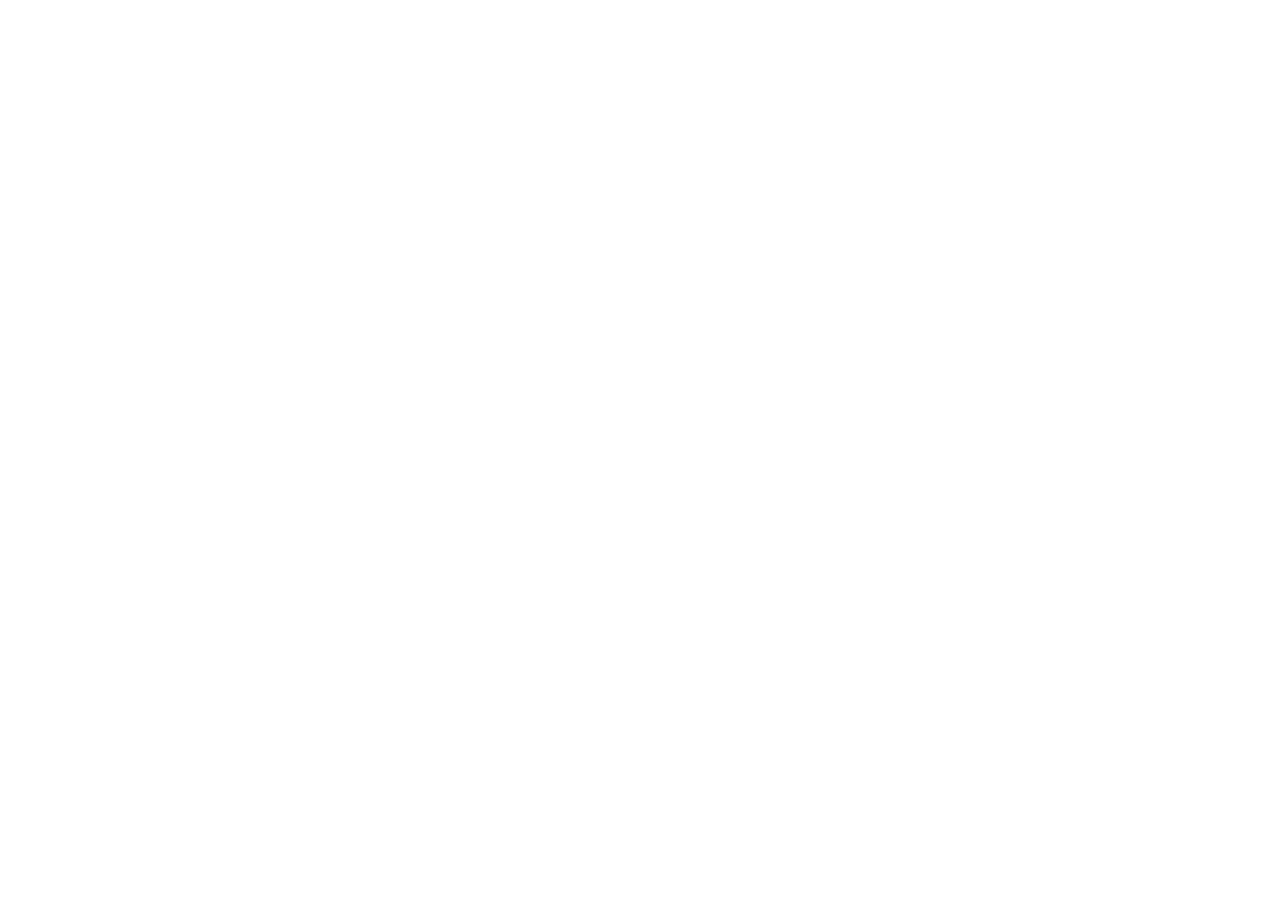
==== contactos.html @ ab89a8ef "a" ====
<!DOCTYPE html>
<html lang="en">
<head>
    <meta charset="UTF-8">
    <meta name="viewport" content="width=device-width, initial-scale=1.0">
    <title>Contactanos</title>
</head>
<body>
    
</body>
</html>
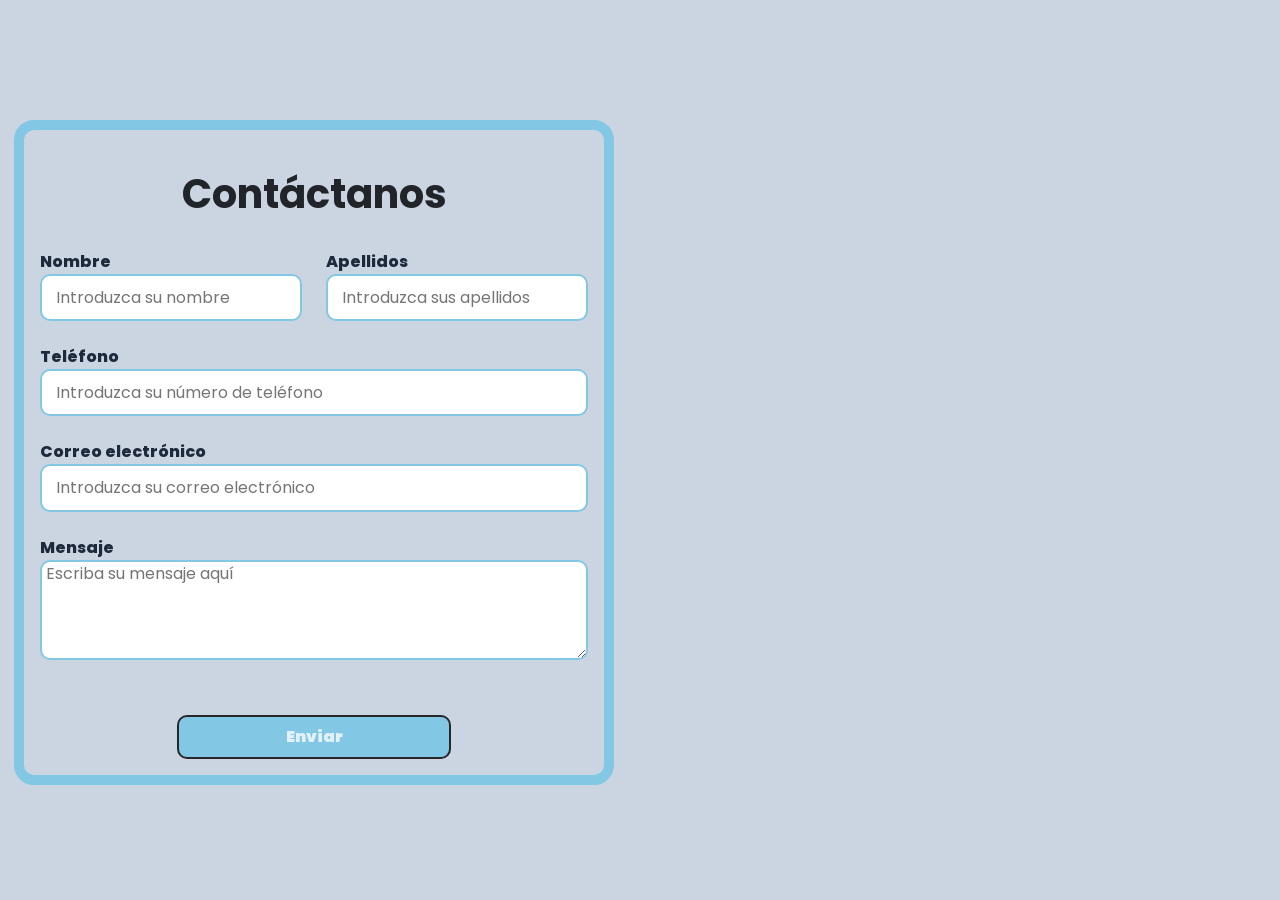
==== commit 8a5572c8: "mm" ====
--- a/contactos.html
+++ b/contactos.html
@@ -4,8 +4,62 @@
     <meta charset="UTF-8">
     <meta name="viewport" content="width=device-width, initial-scale=1.0">
     <title>Contactanos</title>
+
+    <!-- FAVICON Y/O LOGOTIPO DE LA PÁGINA -->
+     <link rel="shortcut icon" href="" type="image/x-icon">
+
+    <!-- LIBRERIA DE FUENTES -->
+     <link href="https://fonts.googleapis.com/css2?family=Poppins:ital,wght@0,100;0,200;0,300;0,400;0,500;0,600;0,700;0,800;0,900;1,100;1,200;1,300;1,400;1,500;1,600;1,700;1,800;1,900&display=swap" rel="stylesheet">
+
+     <!-- FRAMEWORD DE BOOTSTRAP -->
+      <link href="https://cdn.jsdelivr.net/npm/bootstrap@5.0.2/dist/css/bootstrap.min.css" rel="stylesheet" integrity="sha384-EVSTQN3/azprG1Anm3QDgpJLIm9Nao0Yz1ztcQTwFspd3yD65VohhpuuCOmLASjC" crossorigin="anonymous">
+
+      <!-- LIBRERIA DE ICONOS -->
+       <script src="https://kit.fontawesome.com/812c8ee19a.js" crossorigin="anonymous"></script>
+
+<!-- HOJA DE ESTILOS -->
+ <link rel="stylesheet" href="css/contactos.css">
+
 </head>
 <body>
+
+    <br><br><br><br><br>
+    <main class="formulario__contenedor">
+        <section class="row">
+            <section class="col-xs-12 col-sm-6 col-md-6">
+            <form class="formulario__base" action="">
+                <img src="" alt="" class="img-fluid">
+                <h1 class="formulario__titulo">Contáctanos</h1><br>
+                <div>
+                    <section class="row">
+                        <section class="col-xs-12 col-sm-6 col-md-6">
+                            <label for="">Nombre</label>  <br>
+                            <input type="text" placeholder=" Introduzca su nombre">
+                        </section>
+                        <section class="col-xs-12 col-sm-6 col-md-6">
+                            <label for="">Apellidos</label>  <br>
+                            <input type="text" placeholder=" Introduzca sus apellidos"> <br><br>    
+                        </section>
+                    </section>
+                            <label for="">Teléfono</label> <br>
+                            <input type="tel" placeholder=" Introduzca su número de teléfono"> <br><br> 
+                            <label for="">Correo electrónico</label> <br>
+                            <input type="email" placeholder=" Introduzca su correo electrónico"> <br><br>
+                    <label for="">Mensaje</label> <br>
+                    <textarea class="formulario__motivo" name="" id="" placeholder=" Escriba su mensaje aquí"></textarea>
+                    <br><br><br>
+                    <button class="formulario__boton">Enviar</button>
+                </div>  
+            </form>
+            </section>
+            <section class="col-xs-12 col-sm-6 col-md-6">
+                <div class="contacto__mapa">
+                    <iframe src="https://www.google.com/maps/embed?pb=!1m18!1m12!1m3!1d487.83029199685865!2d-77.06199259957017!3d-11.999232014306118!2m3!1f0!2f0!3f0!3m2!1i1024!2i768!4f13.1!3m3!1m2!1s0x9105ce568c042771%3A0x6072f46c2b26e80!2sSENATI!5e0!3m2!1ses-419!2spe!4v1795187328798!5m2!1ses-419!2spe" width="600" height="450" style="border:0;" allowfullscreen="" loading="lazy" referrerpolicy="strict-origin-when-cross-origin"></iframe>
+                </div>
+            </section>
+        </section>
+    </main>
+<br><br><br><br>
     
 </body>
 </html>
--- a/css/contactos.css
+++ b/css/contactos.css
@@ -0,0 +1,105 @@
+
+/* VARIABLES CSS */
+/* El root es el selector padre */
+:root{
+    --colorPrimario: #82C8E5;
+    --colorFooter: #E3F2FA;
+    --colorSeparacion: #CBD5E1;
+    --colorTitulo: #000;
+    --colorParrafo: #1E293B;
+    --colorSombrado: #E3F2FA;
+}
+/* SELECTOR UNIVERSAL  */
+*{
+    padding: 0;
+    margin: 0;
+    box-sizing:border-box;
+}
+body{
+    background-color: var(--colorSeparacion)
+}
+
+input {
+    width: 100%;
+    margin: auto;
+    font-family: "poppins";
+    border: 2px solid var(--colorPrimario);
+    border-radius: 10px;
+    padding: 0.6em;
+}
+
+label {
+    color: var(--colorParrafo);
+    font-family: "poppins";
+    font-weight: 800;
+}
+
+textarea {
+    width: 100%;
+    min-height: 100px;
+    max-height: 200px;
+    border-radius: 10px;
+    font-family: "poppins";
+    border: 2px solid var(--colorPrimario);
+}
+
+.formulario__boton {
+    font-family: "poppins";
+    color: var(--colorFooter);
+    border-radius: 10px;
+    border: 2px solid #27272a;
+    margin: auto;
+    width: 50%;
+    padding: 0.5em;
+    font-weight: 900;
+    background-color: var(--colorPrimario);
+    display: block;
+}
+
+.formulario__boton:hover {
+    background-color: #5799b6;
+}
+
+.formulario__titulo {
+    color: var(--colorTitulos);
+    text-align: center;
+    font-family: "poppins";
+    font-weight: 700;
+}
+
+.formulario__base{
+    background-color: var(--colorSeparacion);
+    align-items: center;
+    margin: auto;
+    border: 10px solid var(--colorPrimario);
+    width: min(600px);
+    padding: 1em;
+    border-radius: 20px;
+}
+
+.formulario__base:hover {
+    border-color: var(--colorPrimario);
+    
+}
+
+@media screen and (max-width: 860px) {
+    .formulario__base{
+        padding: 0.1em;
+        width: min(350px);
+    }
+    body {
+        background-image: url(../img/contactos_02.jpg);
+    }
+}
+
+.contacto__mapa{
+    width: 100%;
+    max-width: 800px;
+}
+
+.contacto__mapa iframe{
+    display: block;
+    width: 100%;
+    height: 650px;
+    border: 0;
+}
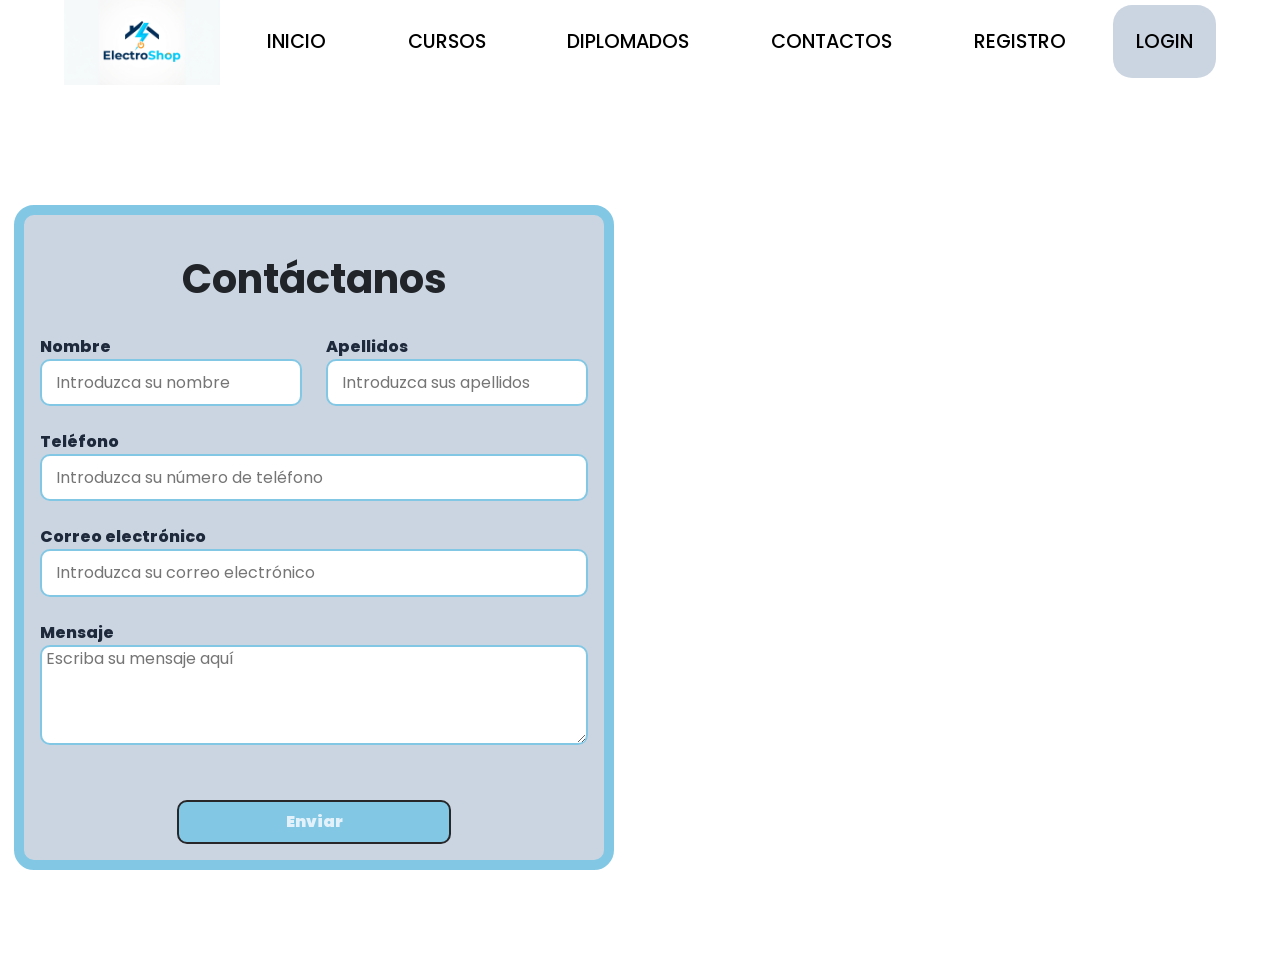
==== commit 77c77694: "wa" ====
--- a/contactos.html
+++ b/contactos.html
@@ -22,6 +22,31 @@
 
 </head>
 <body>
+
+    <!-- MENÚ DE NAVEGACIÓN -->
+        <header id="header">
+        <nav class="menu">
+            <div class="menu__logo">
+            <a href="index.html">
+                <img src="img/logo.jpg" alt="" class="img-fluid menu__img-logo" />
+            </a>
+            <a href="#" class="menu__btn-menu" id="btn-menu">
+                <i class="fa-solid fa-bars menu__icono-menu"></i>
+            </a>
+            </div>
+            <div class="menu__enlaces" id="enlaces">
+            <a href="inicio.html">INICIO</a>
+            <a href="">CURSOS</a>
+            <a href="">DIPLOMADOS</a>
+            <a href="contactos.html">CONTACTOS</a>
+            <a href="">REGISTRO</a>
+            </div>
+            <div class="menu__enlaces_caja" id="enlaces">
+                <a href="">LOGIN</a>
+            </div>
+        </nav>
+        </header>
+    <!-- FIN DE MENÚ -->
 
     <br><br><br><br><br>
     <main class="formulario__contenedor">
--- a/css/contactos.css
+++ b/css/contactos.css
@@ -15,9 +15,83 @@
     margin: 0;
     box-sizing:border-box;
 }
-body{
-    background-color: var(--colorSeparacion)
+
+.menu{
+    width: 90%;
+    margin: auto;
+    display: flex;
+    flex-direction: row;
+    justify-content: space-between;
+    align-items: center;
+   
 }
+
+.menu__img-logo{
+    height: 85px;
+
+}
+
+.menu__btn-menu{
+    display: none;
+}
+
+.menu__enlaces a{
+    font-family: 'Poppins';
+    padding: 2em;
+    text-align: center;
+    font-size: 1.2em;
+    text-decoration: none;
+    color: var(--colorTitulo);
+    font-weight: 500;
+    transition: color 1s ease;
+}
+
+.menu__enlaces_caja a{
+    font-family: 'Poppins';
+    padding: 1.2em;
+    background-color: #CBD5E1;
+    text-align: center;
+    font-size: 1.2em;
+    text-decoration: none;
+    color: var(--colorTitulo);
+    font-weight: 500;
+    transition: color 1s ease;
+    border-radius: 1em;
+    
+}
+
+.menu__enlaces a:hover{
+    color: #82C8E5;
+}
+.menu__enlaces_caja a:hover{
+    color: #82C8E5;
+}
+
+
+@media screen and (max-width: 1023px){
+    .menu{
+        flex-direction: column;
+    }
+    .menu__logo{
+        display: flex;
+        flex-direction: row;
+        justify-content: space-between;
+        width: 100%;
+        padding: 1em;
+    }
+    .menu__btn-menu{
+        display: block;
+        color: var();
+        font-size: 1.5em;
+    }  
+
+    .menu__enlaces{
+        width: 100%;
+        display: flex;
+        flex-direction: column;
+    }
+}
+
 
 input {
     width: 100%;
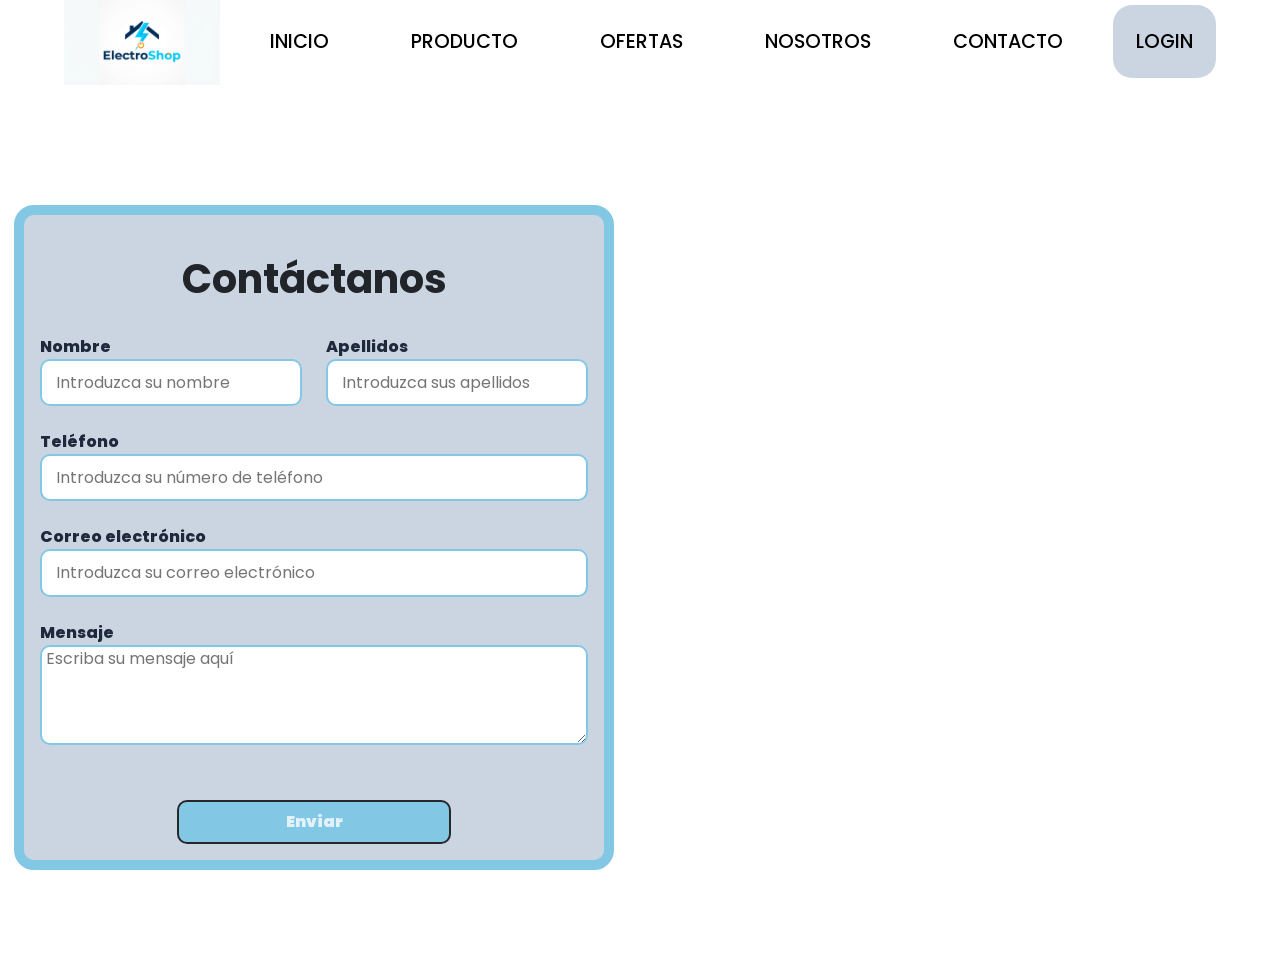
==== commit 0d377d71: "Terminado" ====
--- a/contactos.html
+++ b/contactos.html
@@ -27,7 +27,7 @@
         <header id="header">
         <nav class="menu">
             <div class="menu__logo">
-            <a href="index.html">
+            <a href="inicio.html">
                 <img src="img/logo.jpg" alt="" class="img-fluid menu__img-logo" />
             </a>
             <a href="#" class="menu__btn-menu" id="btn-menu">
@@ -36,13 +36,13 @@
             </div>
             <div class="menu__enlaces" id="enlaces">
             <a href="inicio.html">INICIO</a>
-            <a href="">CURSOS</a>
-            <a href="">DIPLOMADOS</a>
-            <a href="contactos.html">CONTACTOS</a>
-            <a href="">REGISTRO</a>
+            <a href="producto.html">PRODUCTO</a>
+            <a href="ofertas.html">OFERTAS</a>
+            <a href="nosotros.html">NOSOTROS</a>
+            <a href="contactos.html">CONTACTO</a>
             </div>
             <div class="menu__enlaces_caja" id="enlaces">
-                <a href="">LOGIN</a>
+                <a href="login.html">LOGIN</a>
             </div>
         </nav>
         </header>
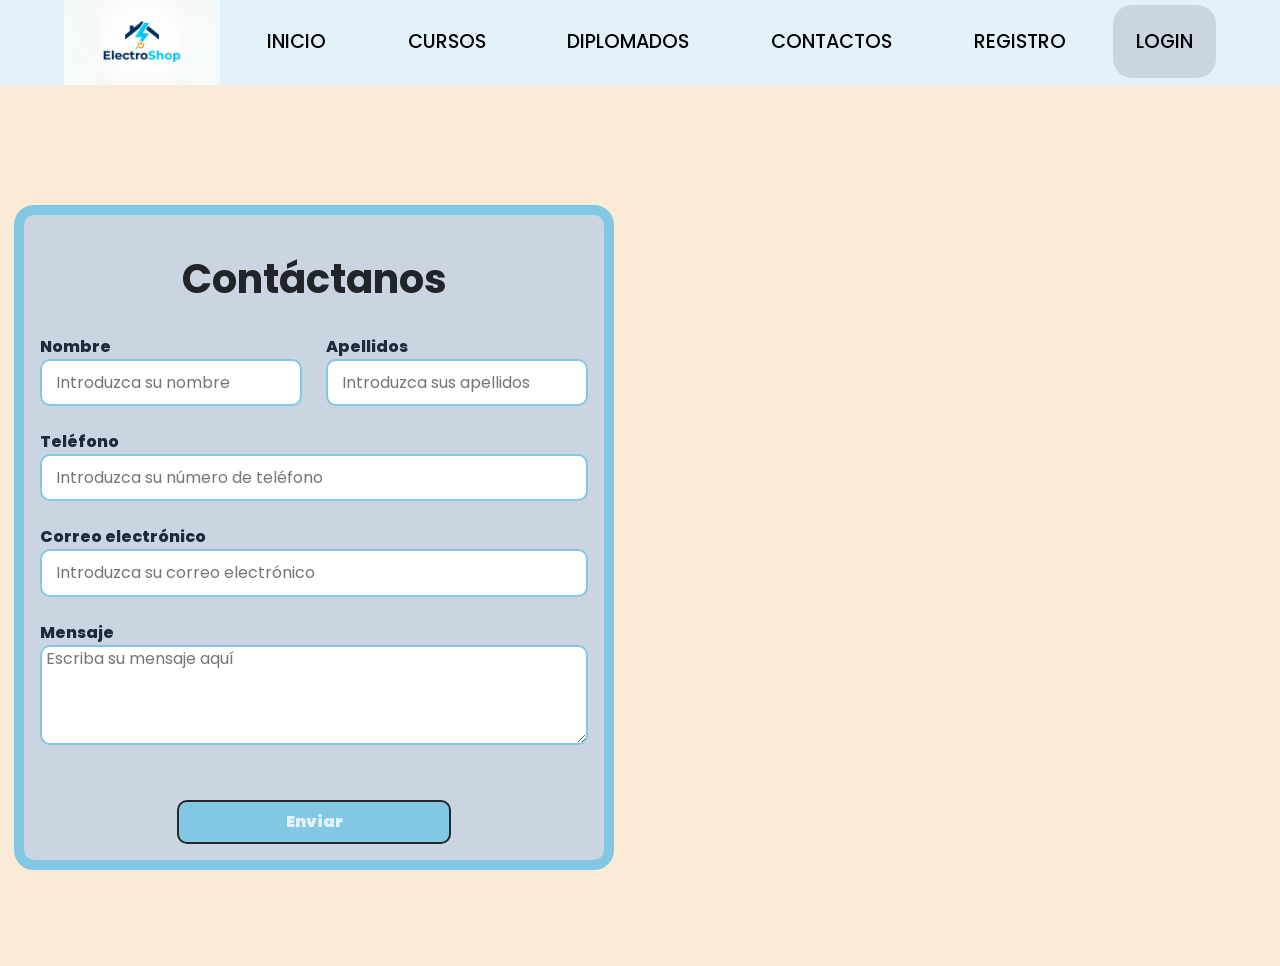
==== commit ed0846ff: "va" ====
--- a/contactos.html
+++ b/contactos.html
@@ -20,14 +20,17 @@
 <!-- HOJA DE ESTILOS -->
  <link rel="stylesheet" href="css/contactos.css">
 
+    <script src="js/WE_MC_03_jquery.js"></script>
+
 </head>
 <body>
 
     <!-- MENÚ DE NAVEGACIÓN -->
+     <div class="menu__cuerpo">
         <header id="header">
         <nav class="menu">
             <div class="menu__logo">
-            <a href="inicio.html">
+            <a href="index.html">
                 <img src="img/logo.jpg" alt="" class="img-fluid menu__img-logo" />
             </a>
             <a href="#" class="menu__btn-menu" id="btn-menu">
@@ -36,16 +39,17 @@
             </div>
             <div class="menu__enlaces" id="enlaces">
             <a href="inicio.html">INICIO</a>
-            <a href="producto.html">PRODUCTO</a>
-            <a href="ofertas.html">OFERTAS</a>
-            <a href="nosotros.html">NOSOTROS</a>
-            <a href="contactos.html">CONTACTO</a>
+            <a href="">CURSOS</a>
+            <a href="">DIPLOMADOS</a>
+            <a href="contactos.html">CONTACTOS</a>
+            <a href="">REGISTRO</a>
             </div>
             <div class="menu__enlaces_caja" id="enlaces">
-                <a href="login.html">LOGIN</a>
+                <a href="">LOGIN</a>
             </div>
         </nav>
         </header>
+    </div>
     <!-- FIN DE MENÚ -->
 
     <br><br><br><br><br>
@@ -86,5 +90,9 @@
     </main>
 <br><br><br><br>
     
+        <script src="js/WE_MC_02_headroom.min.js"></script>
+    <script src="js/WE_MC_04_menu-flex.js"></script>
+
+
 </body>
 </html>
--- a/css/contactos.css
+++ b/css/contactos.css
@@ -14,6 +14,10 @@
     padding: 0;
     margin: 0;
     box-sizing:border-box;
+}
+
+body {
+    background-color:antiquewhite
 }
 
 .menu{
@@ -65,6 +69,10 @@
 }
 .menu__enlaces_caja a:hover{
     color: #82C8E5;
+}
+
+.menu__cuerpo {
+    background-color: var(--colorFooter);
 }
 
 
@@ -164,6 +172,7 @@
     body {
         background-image: url(../img/contactos_02.jpg);
     }
+    
 }
 
 .contacto__mapa{
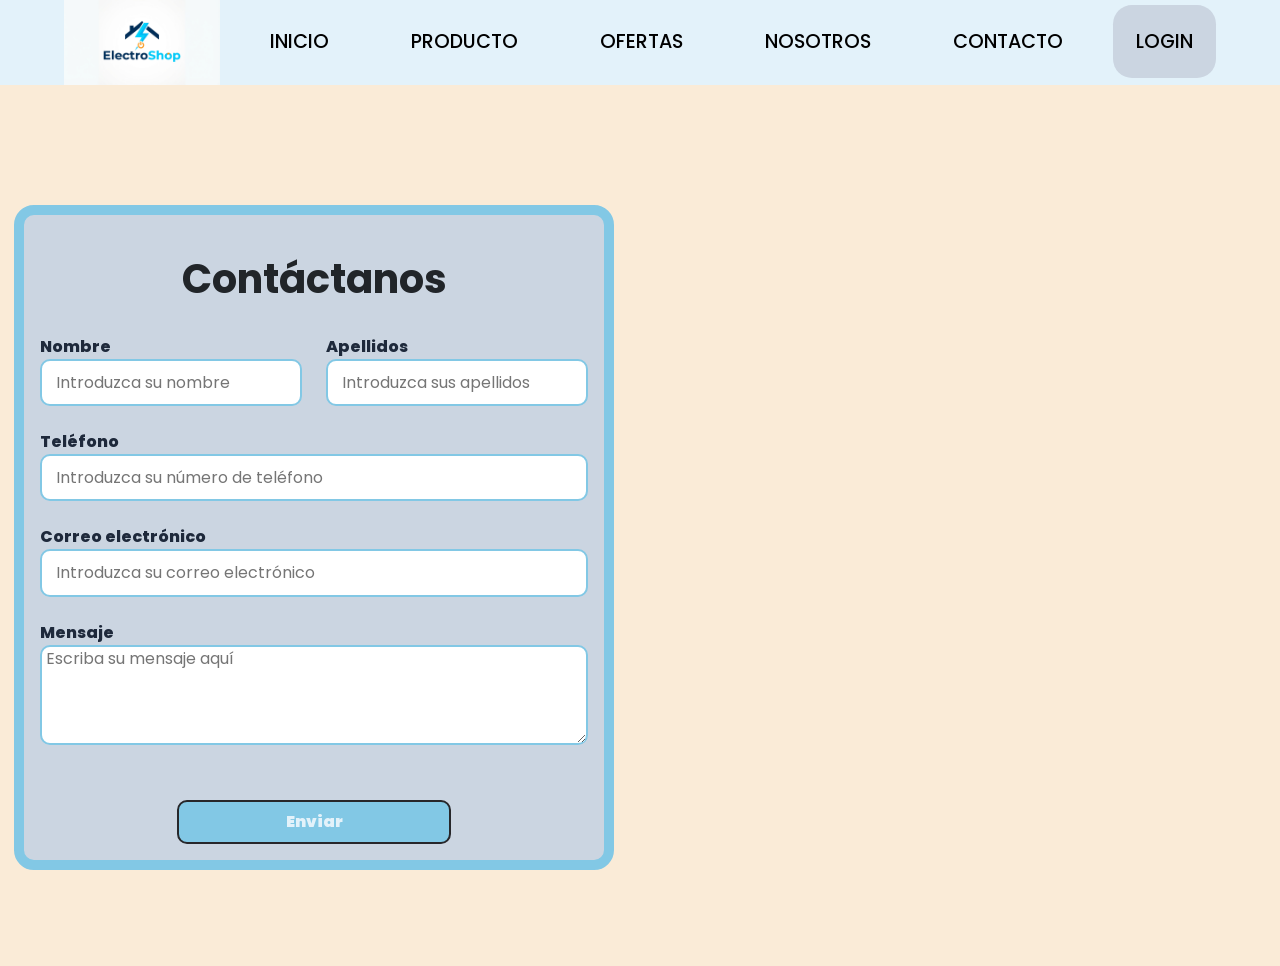
==== commit 60121d54: "Merge branch 'main' into feature/Axl" ====
--- a/contactos.html
+++ b/contactos.html
@@ -16,6 +16,8 @@
 
       <!-- LIBRERIA DE ICONOS -->
        <script src="https://kit.fontawesome.com/812c8ee19a.js" crossorigin="anonymous"></script>
+
+       <script src="js/WE_MC_03_jquery.js"></script>
 
 <!-- HOJA DE ESTILOS -->
  <link rel="stylesheet" href="css/contactos.css">
@@ -38,14 +40,14 @@
             </a>
             </div>
             <div class="menu__enlaces" id="enlaces">
-            <a href="inicio.html">INICIO</a>
-            <a href="">CURSOS</a>
-            <a href="">DIPLOMADOS</a>
-            <a href="contactos.html">CONTACTOS</a>
-            <a href="">REGISTRO</a>
+            <a href="index.html">INICIO</a>
+            <a href="producto.html">PRODUCTO</a>
+            <a href="ofertas.html">OFERTAS</a>
+            <a href="nosotros.html">NOSOTROS</a>
+            <a href="contactos.html">CONTACTO</a>
             </div>
             <div class="menu__enlaces_caja" id="enlaces">
-                <a href="">LOGIN</a>
+                <a href="login.html">LOGIN</a>
             </div>
         </nav>
         </header>
--- a/css/contactos.css
+++ b/css/contactos.css
@@ -98,6 +98,21 @@
         display: flex;
         flex-direction: column;
     }
+
+    .menu__enlaces a {
+    padding: 0.8em;
+    border-bottom: 1px solid var(--colorSeparacion);
+  }
+
+  .menu__enlaces_caja {
+    padding: 1em;
+    text-align: center;
+  }
+
+  .menu__enlaces_caja a {
+    display: block;
+    padding: 0.8em;
+  }
 }
 
 
